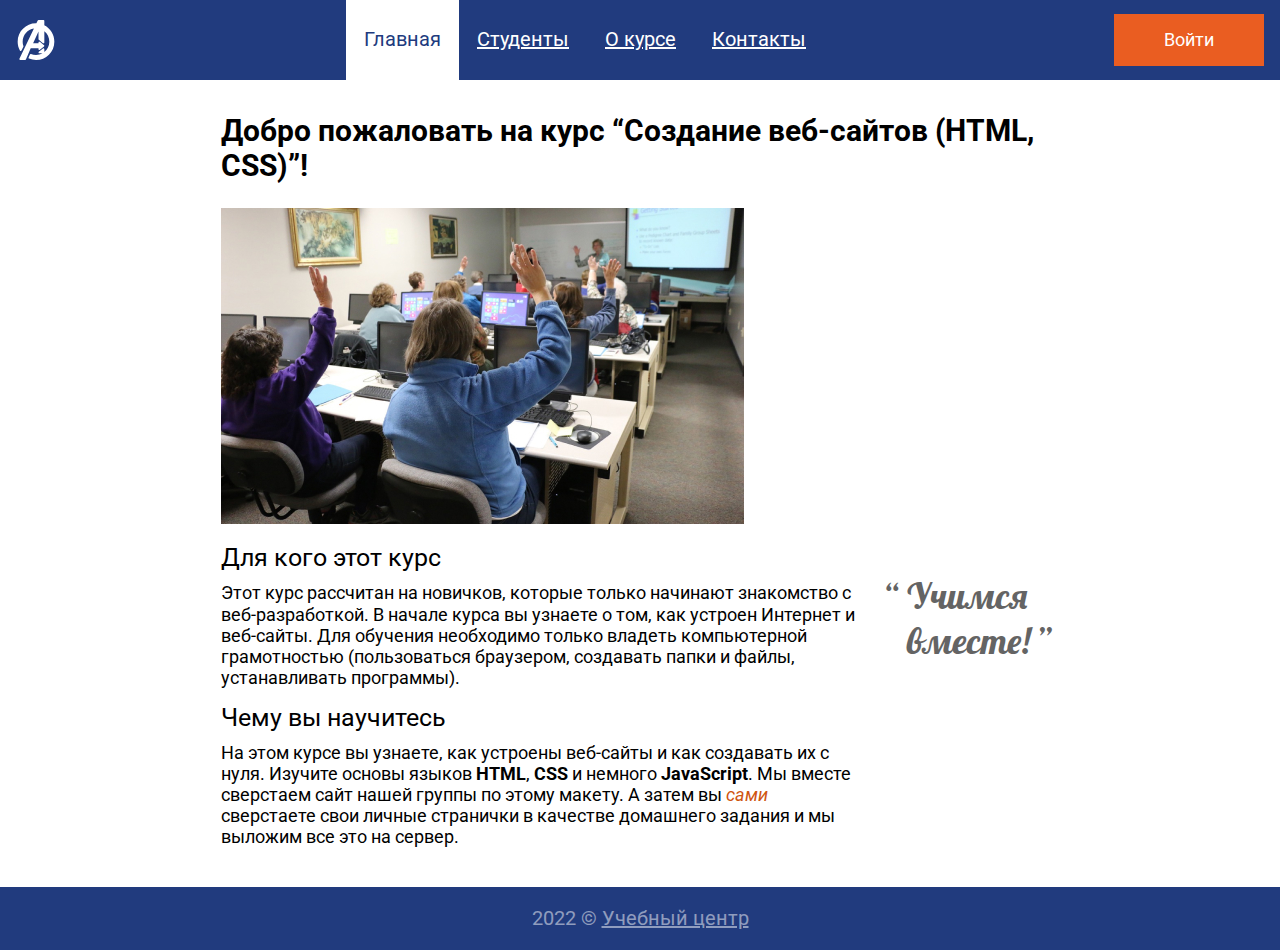
==== index.html @ 05ec51fe "Lesson20" ====
<!DOCTYPE html>
<html lang="ru">

<head>
  <title>Сайт группы</title>
  <meta charset="UTF-8">
  <meta name="viewport" content="width=device-width, initial-scale=1.0">
  <meta http-equiv="X-UA-Compatible" content="IE=edge">
  <meta name="viewport" content="width=device-width, initial-scale=1.0">
  <link rel="preconnect" href="https://fonts.googleapis.com">
  <link rel="preconnect" href="https://fonts.gstatic.com" crossorigin>
  <link href="https://fonts.googleapis.com/css2?family=Lobster&family=Roboto:ital,wght@0,400;0,700;1,400&display=swap"
    rel="stylesheet">
  <script defer src="js/login-popup.js"></script>
</head>

<body class="page">
  <link rel="stylesheet" href="css/style.css">
  <header class="header">
    <img class="site-logo" src="img/action_avengers_book_comic_marvel_movie_icon_183140.svg" alt="Логотип">
    <ul class="site-menu">
      <li><a class="menu-link-active" href="#">Главная</a></li>
      <li><a class="menu-link" href="pages/students.html">Студенты</a></li>
      <li><a class="menu-link" href="pages/about.html">О курсе</a></li>
      <li><a class="menu-link" href="pages/contacts.html">Контакты</a></li>
    </ul>
    <a href="#" class="btn-text inactive-link">Войти</a>
  </header>

  <!-- Form -->
  <div class="background-popup visuallyhidden">
    <div class="login-popup">
      <div class="heading-group">
        <h2 class="login-heading">Войти на сайт</h2>
        <svg class="close-icon" width="24" height="24" viewBox="0 0 24 24" xmlns="http://www.w3.org/2000/svg">
          <path class="st0" d="M19.5,18.5L13.1,12l6.5-6.5c0.3-0.3,0.3-0.8,0-1.1s-0.8-0.3-1.1,0L12,10.9L5.5,4.5c-0.3-0.3-0.8-0.3-1.1,0
        s-0.3,0.8,0,1.1l6.5,6.5l-6.5,6.5c-0.3,0.3-0.3,0.8,0,1.1c0.1,0.1,0.3,0.2,0.5,0.2s0.4-0.1,0.5-0.2l6.5-6.5l6.5,6.5
        c0.1,0.1,0.3,0.2,0.5,0.2s0.4-0.1,0.5-0.2C19.8,19.2,19.8,18.8,19.5,18.5z" />
        </svg>
      </div>
      <form class="login-form" action="http://localhost:8000/code.php" method="get">
        <input class="login-input" name="login" type="text" placeholder="Логин" required="">
        <input class="login-input" placeholder="Пароль" required="">
        <button class="btn-text" type="submit">Войти</button>
      </form>
    </div>
  </div>

  <main class="main">
    <h1 class="main-heading">Добро пожаловать на курс “Создание веб-сайтов (HTML, CSS)”!</h1>
    <img class="class-photo" src="img/class-2.jpg" alt="Фотография компьютерного класса">
    <div class="text-two-colomn">
      <div>
        <h2>Для кого этот курс</h2>
        <p class="intro-text">Этот курс рассчитан на новичков, которые только начинают знакомство с веб-разработкой. В
          начале курса вы узнаете о том, как устроен Интернет и веб-сайты.
          Для обучения необходимо только владеть компьютерной грамотностью (пользоваться браузером, создавать папки и
          файлы, устанавливать программы).</p>
        <h2>Чему вы научитесь</h2>
        <p class="intro-text">На этом курсе вы узнаете, как устроены веб-сайты и как создавать их с нуля. Изучите основы
          языков <strong>HTML</strong>, <strong>CSS</strong> и немного <strong>JavaScript</strong>. Мы вместе сверстаем
          сайт нашей группы по этому макету. А затем вы <em class="accent-text">сами</em> сверстаете свои личные
          странички в качестве домашнего задания и мы выложим все это на сервер.</p>
      </div>

      <!-- Quote -->
      <aside class="quote-block-for-desktop">
        <div class="quote-block-p1">
          <blockquote class="quote-text-1">
            &#8220;</blockquote>
          <blockquote class="quote-text-2">Учимся вместе!</blockquote>
        </div>
        <blockquote class="quote-text-1">&#8221;</blockquote>
      </aside>
    </div>
    <aside class="quote-block-for-mobile">
      <div class="quote-block-p1">
        <blockquote class="quote-text-1">
          &#8220;</blockquote>
        <blockquote class="quote-text-2">Учимся вместе!</blockquote>
      </div>
      <blockquote class="quote-text-1">&#8221;</blockquote>
    </aside>
  </main>

  <footer>
    <p class="copyright">2022 &copy; <a class="inoop-link" href="https://innopolis.university/">Учебный центр</a> </p>
  </footer>
</body>

</html>
---- css/style.css ----
.page {
    display: flex;
    flex-direction: column;
    min-height: 100vh;
    margin: 0;
    font-family: Roboto, sans-serif;
    line-height: 1.17;
    font-size: 18px;
}

/* Header */

.header {
    display: flex;
    box-sizing: border-box;
    background-color: rgb(33, 59, 126);
    flex-wrap: wrap;
    align-items: center;
    width: 100%;
    max-width: 1300px;
    min-height: 80px;
    margin: 0 auto;
    justify-content: space-between;
    padding: 0 16px;
}

.site-menu {
    display: flex;
    align-self: stretch;
    flex-wrap: wrap;
    list-style: none;
    margin: 0px;
    padding: 0px;
}

.site-menu>li {
    display: flex;
    min-height: 80px;
}

.menu-link {
    display: flex;
    align-items: center;
    font-size: 20px;
    color: rgb(255, 255, 255);
    padding: 0px 18px;
}

.menu-link-active {
    display: flex;
    align-items: center;
    font-size: 20px;
    color: rgb(33, 59, 126);
    background-color: rgb(255, 255, 255);
    text-decoration: none;
    padding: 0px 18px;
}

.menu-link:hover {
    color: rgb(33, 59, 126);
    background-color: rgb(255, 255, 255);
    text-decoration: none;
}

.site-logo {
    width: 40px;
    height: 40px;
}


/* Login Popup */

.background-popup {
    background: rgba(102, 102, 102, 0.5);
    width: 100vw;
    height: 100vh;
    position: absolute;
    top: 0;
    left: 0;
}

.heading-group {
    display: flex;
    flex-direction: row;
    align-items: center;
    width: 100%;
}

.close-icon .st0 {
    fill: rgb(100, 100, 100);
}

.close-icon:hover .st0 {
    fill: rgb(0, 0, 0);
}

.login-popup {
    position: absolute;
    z-index: 2;
    left: 50%;
    top: 50%;
    transform: translate(-50%, -50%);
    box-sizing: border-box;
    width: 100%;
    max-width: 500px;
    min-height: 418px;
    padding: 26px 28px 56px;
    background-color: rgb(255, 255, 255);
    border: 1px solid rgb(33, 59, 126);
    box-shadow: 5px 5px 4px rgba(0, 0, 0, 0.25);
}

.login-form {
    display: flex;
    flex-direction: column;
    gap: 56px;
    justify-content: center;
    align-items: center;
    margin: 36px 0px 0px 0px;
}

.login-input {
    display: flex;
    align-self: stretch;
    height: 55px;
    font-size: 24px;
    color: rgb(128, 128, 128);
    padding-left: 14px;
}


/* Buttons */

.btn-text {
    display: block;
    padding: 15px 50px;
    color: rgb(255, 255, 255);
    font-family: 'Roboto', sans-serif;
    background-color: rgb(234, 93, 33);
    font-size: 18px;
    font-weight: 400;
    text-decoration: none;
}

.btn-text:hover {
    background-color: rgb(189, 67, 15);
}

.login-form>.btn-text {
    border: none;
}

.active-link {
    color: rgb(33, 59, 126);
    background-color: rgb(255, 255, 255);
    text-decoration: none;
}

body {
    margin: 0;
}

.main {
    width: 100%;
    max-width: 911px;
    margin: 0 auto;
    flex-grow: 1;
    padding: 0 2em;
    box-sizing: border-box;
}

.login-button {
    justify-content: center;
    align-items: center;
    width: 153px;
    min-height: 50px;
    color: rgb(255, 255, 255);
    background-color: rgb(234, 93, 33);
    text-decoration: none;
}

.class-photo {
    width: 100%;
    max-width: 523px;
    height: 316px;
    object-fit: cover;
}


/* Typography */

.main-heading {
    font-weight: 700;
    font-size: 30px;
    margin-top: 33px;
    margin-bottom: 25px;
}

.intro-text {
    width: 100%;
    max-width: 634px;
    margin-bottom: 10px;
    margin-block-end: 0px;
    margin-block-start: 0px;
}

.intro-text>strong {
    font-weight: 700;
}

div>.intro-text:not(:last-child) {
    margin-bottom: 10px;
}

.accent-text {
    font-weight: 400;
    font-size: 18px;
    line-height: 1.17;
    color: rgb(207, 85, 16);
    font-style: italic;
}

h2 {
    font-weight: 400;
    font-size: 25px;
    line-height: 1.17;
    margin: 15px 0px 10px 0px;
}

.heading-group>h2 {
    font-size: 24px;
    height: 28px;
    margin: 0px;
    text-align: center;
    justify-self: auto;
    width: 100%;
}

.inoop-link {
    color: rgb(255, 255, 255, 0.5);
    font-size: 20px;
    line-height: 1.15;
}

.inoop-link:hover {
    color: rgb(255, 255, 255, 1);
}


/* Quote */

.quote-text-2 {
    font-family: lobster;
    color: #646464;
    font-size: 36px;
    line-height: 1.25;
    margin: 0px;
    margin-inline-start: 0px;
    margin-inline-end: 0px;
    width: 129px;
}

.quote-text-1 {
    font-family: lobster;
    color: rgb(100, 100, 100);
    font-size: 36px;
    line-height: 1.25;
    margin: 0px 0px 0px;
    margin-inline-start: 0px;
    margin-inline-end: 0px;
    width: 24px;
}

.quote-block-for-mobile {
    display: none;
}

.text-two-colomn {
    width: 100%;
    display: flex;
    justify-content: space-between;
    margin: 0px;
    margin-bottom: 0px;
}

.quote-block-p1 {
    display: flex;
    align-items: flex-start;
}

.quote-block-for-desktop {
    display: flex;
    align-items: flex-end;
    height: 135px;
}


/* Students */

.main-students-page {
    box-sizing: border-box;
    width: 100%;
    max-width: 1300px;
    margin: 0 auto;
    flex-grow: 1;
    padding: 0 2em;
    box-sizing: border-box;
    margin-bottom: 52px;
}

.student {
    display: flex;
    flex-direction: column;
    align-self: flex-end;
    row-gap: 8px;
}

div>span {
    text-align: center;
    width: 100%;
    font-size: 20px;
}

.students {
    display: flex;
    flex-wrap: wrap;
    gap: 50px;
}

.students-photo {
    width: 200px;
    height: 270px;
    object-fit: cover;
}

.student-tag {
    text-transform: uppercase;
    color: rgb(255, 255, 255);
    background-color: rgb(58, 168, 40);
    border-radius: 20px;
    text-align: right;
    width: fit-content;
    align-self: flex-end;
    padding: 0px 10px 0px 10px;
    margin: 0px -9px -18px 0px;
    z-index: 1;
}


/* Footer */

footer {
    display: flex;
    flex-wrap: nowrap;
    box-sizing: border-box;
    max-width: 100%;
    width: 1300px;
    min-height: 60px;
    align-items: center;
    margin: 0 auto;
    background-color: rgb(33, 59, 126);
    padding: 0 16px;
    justify-content: center;
    margin: 40px 0px 0px 0px;
}

.copyright {
    color: rgb(255, 255, 255, 0.5);
    font-size: 20px;
    line-height: 1.15;
}


/* Responsive */

@media screen and (max-width: 740px)and (min-width: 20px) {
    .site-logo {
        width: 100%;
        display: flex;
        align-items: center;
        padding: 10px 0px 10px 10px;
    }

    .header {
        width: 100%;
        display: flex;
        align-items: center;
        padding: 1em 10px;
        row-gap: 1em;
    }

    .btn-text {
        width: 100%;
        display: flex;
        justify-content: center;
    }

    .site-menu {
        align-self: stretch;
        display: flex;
        justify-content: center;
        flex-wrap: wrap;
        list-style: none;
        margin: 0;
        padding: 0;
    }

    .text-two-colomn {
        width: 100%;
        display: flex;
        justify-content: space-between;
        margin: 0px;
        margin: 0px 0px 48px 0px;
    }

    .quote-block-for-desktop {
        display: none;
    }

    .quote-block-for-mobile {
        display: flex;
        height: 135px;
        width: 100%;
        justify-content: center;
        align-items: center;
    }
}


/* JS */

.visuallyhidden {
    border: 0;
    clip: rect(0 0 0 0);
    height: 1px;
    margin: -1px;
    overflow: hidden;
    padding: 0;
    position: absolute;
    width: 1px;
}
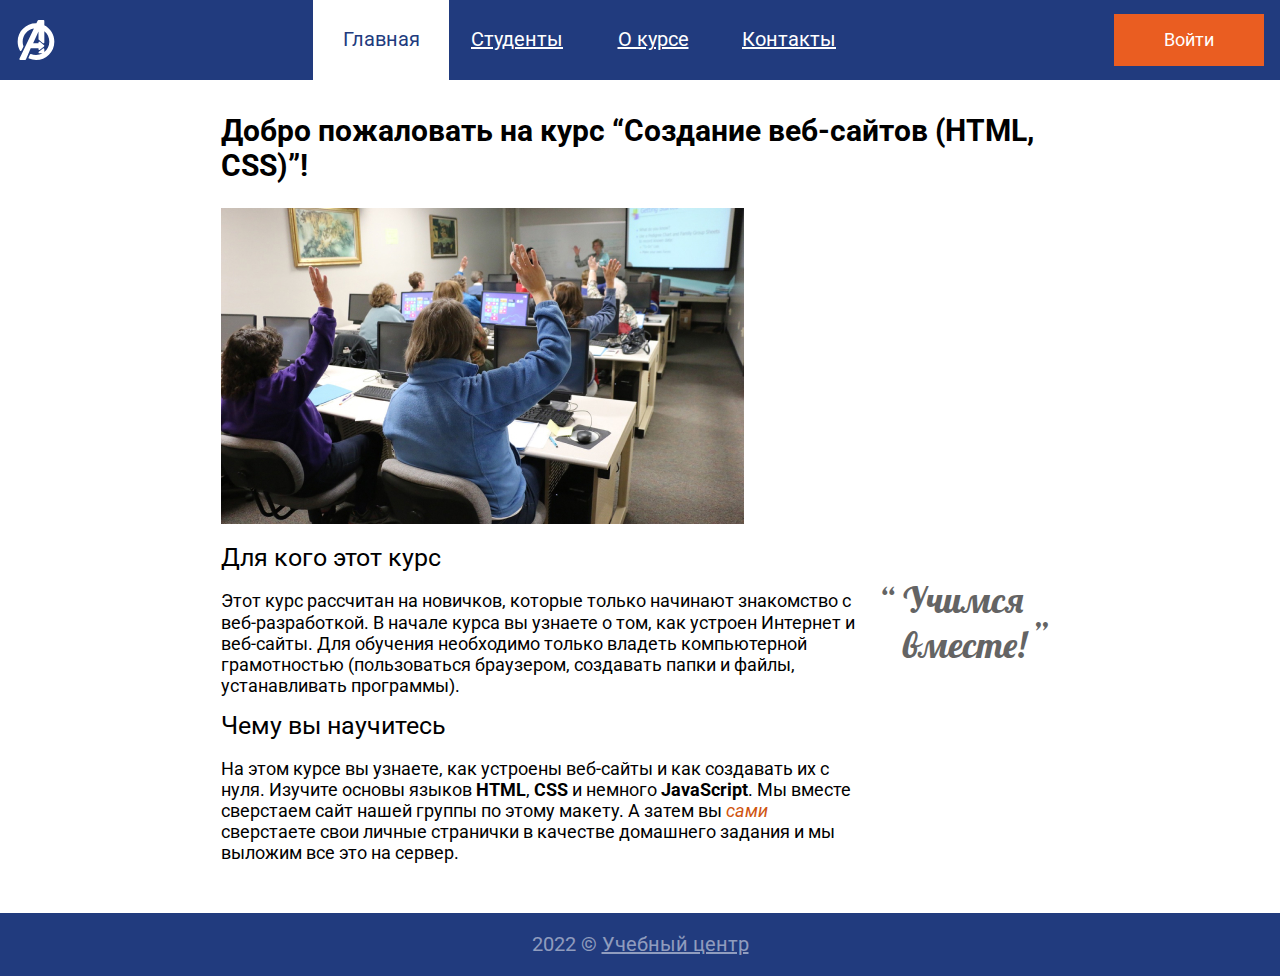
==== commit 8d874d6d: "Add files via upload" ====
--- a/index.html
+++ b/index.html
@@ -28,22 +28,22 @@
   </header>
 
   <!-- Form -->
-  <div class="background-popup visuallyhidden">
-    <div class="login-popup">
-      <div class="heading-group">
-        <h2 class="login-heading">Войти на сайт</h2>
-        <svg class="close-icon" width="24" height="24" viewBox="0 0 24 24" xmlns="http://www.w3.org/2000/svg">
-          <path class="st0" d="M19.5,18.5L13.1,12l6.5-6.5c0.3-0.3,0.3-0.8,0-1.1s-0.8-0.3-1.1,0L12,10.9L5.5,4.5c-0.3-0.3-0.8-0.3-1.1,0
+  <div class="login-popup visuallyhidden">
+    <div class="heading-group">
+      <h2 class="login-heading">Войти на сайт</h2>
+      <svg class="close-icon" width="24" height="24" viewBox="0 0 24 24" xmlns="http://www.w3.org/2000/svg">
+        <path class="st0" d="M19.5,18.5L13.1,12l6.5-6.5c0.3-0.3,0.3-0.8,0-1.1s-0.8-0.3-1.1,0L12,10.9L5.5,4.5c-0.3-0.3-0.8-0.3-1.1,0
         s-0.3,0.8,0,1.1l6.5,6.5l-6.5,6.5c-0.3,0.3-0.3,0.8,0,1.1c0.1,0.1,0.3,0.2,0.5,0.2s0.4-0.1,0.5-0.2l6.5-6.5l6.5,6.5
         c0.1,0.1,0.3,0.2,0.5,0.2s0.4-0.1,0.5-0.2C19.8,19.2,19.8,18.8,19.5,18.5z" />
-        </svg>
-      </div>
-      <form class="login-form" action="http://localhost:8000/code.php" method="get">
-        <input class="login-input" name="login" type="text" placeholder="Логин" required="">
-        <input class="login-input" placeholder="Пароль" required="">
-        <button class="btn-text" type="submit">Войти</button>
-      </form>
+      </svg>
     </div>
+    <form class="login-form" action="http://localhost:8000/code.php" method="get">
+      <input class="login-input" name="login" type="text" placeholder="Логин" required="">
+      <input class="login-input" placeholder="Пароль" required="">
+      <button class="btn-text" type="submit">Войти</button>
+    </form>
+  </div>
+  <div class="background-popup visuallyhidden">
   </div>
 
   <main class="main">
@@ -64,23 +64,13 @@
       </div>
 
       <!-- Quote -->
-      <aside class="quote-block-for-desktop">
-        <div class="quote-block-p1">
-          <blockquote class="quote-text-1">
-            &#8220;</blockquote>
-          <blockquote class="quote-text-2">Учимся вместе!</blockquote>
-        </div>
-        <blockquote class="quote-text-1">&#8221;</blockquote>
+      <aside class="quote-block">
+        <p class="quote-text-sign">
+          &#8220;</p>
+        <blockquote class="quote-text">Учимся вместе!</blockquote>
+        <p class="quote-text sign-down">&#8221;</p>
       </aside>
     </div>
-    <aside class="quote-block-for-mobile">
-      <div class="quote-block-p1">
-        <blockquote class="quote-text-1">
-          &#8220;</blockquote>
-        <blockquote class="quote-text-2">Учимся вместе!</blockquote>
-      </div>
-      <blockquote class="quote-text-1">&#8221;</blockquote>
-    </aside>
   </main>
 
   <footer>
--- a/css/style.css
+++ b/css/style.css
@@ -1,12 +1,17 @@
 .page {
     display: flex;
     flex-direction: column;
+    justify-content: center;
     min-height: 100vh;
     margin: 0;
     font-family: Roboto, sans-serif;
     line-height: 1.17;
     font-size: 18px;
-}
+    color: rgb(0, 0, 0);
+    font-weight: 400;
+}
+
+
 
 /* Header */
 
@@ -22,15 +27,18 @@
     margin: 0 auto;
     justify-content: space-between;
     padding: 0 16px;
+    font-size: 20px;
 }
 
 .site-menu {
     display: flex;
     align-self: stretch;
+    justify-content: center;
     flex-wrap: wrap;
     list-style: none;
     margin: 0px;
     padding: 0px;
+    flex: 1 1 0;
 }
 
 .site-menu>li {
@@ -40,16 +48,21 @@
 
 .menu-link {
     display: flex;
+    min-width: 100px;
     align-items: center;
-    font-size: 20px;
+    justify-items: center;
+    justify-content: center;
+    text-align: center;
     color: rgb(255, 255, 255);
     padding: 0px 18px;
 }
 
 .menu-link-active {
     display: flex;
+    min-width: 100px;
     align-items: center;
-    font-size: 20px;
+    justify-content: center;
+    text-align: center;
     color: rgb(33, 59, 126);
     background-color: rgb(255, 255, 255);
     text-decoration: none;
@@ -68,64 +81,67 @@
 }
 
 
-/* Login Popup */
-
-.background-popup {
-    background: rgba(102, 102, 102, 0.5);
-    width: 100vw;
-    height: 100vh;
-    position: absolute;
-    top: 0;
-    left: 0;
-}
-
-.heading-group {
-    display: flex;
-    flex-direction: row;
-    align-items: center;
-    width: 100%;
-}
-
-.close-icon .st0 {
-    fill: rgb(100, 100, 100);
-}
-
-.close-icon:hover .st0 {
-    fill: rgb(0, 0, 0);
-}
-
-.login-popup {
-    position: absolute;
-    z-index: 2;
-    left: 50%;
-    top: 50%;
-    transform: translate(-50%, -50%);
-    box-sizing: border-box;
-    width: 100%;
-    max-width: 500px;
-    min-height: 418px;
-    padding: 26px 28px 56px;
-    background-color: rgb(255, 255, 255);
-    border: 1px solid rgb(33, 59, 126);
-    box-shadow: 5px 5px 4px rgba(0, 0, 0, 0.25);
-}
-
-.login-form {
-    display: flex;
-    flex-direction: column;
-    gap: 56px;
-    justify-content: center;
-    align-items: center;
-    margin: 36px 0px 0px 0px;
-}
-
-.login-input {
-    display: flex;
-    align-self: stretch;
-    height: 55px;
+/* Typography */
+
+.main-heading {
+    font-weight: 700;
+    font-size: 30px;
+    margin-top: 33px;
+    margin-bottom: 25px;
+}
+
+.intro-text {
+    width: 100%;
+    max-width: 634px;
+    margin-bottom: 10px;
+}
+
+.intro-text>strong {
+    font-weight: 700;
+}
+
+div>.intro-text:not(:last-child) {
+    margin-bottom: 10px;
+}
+
+.accent-text {
+    line-height: 1.17;
+    color: rgb(207, 85, 16);
+    font-style: italic;
+}
+
+h2 {
+    font-weight: 400;
+    font-size: 25px;
+    line-height: 1.17;
+    margin: 15px 0px 10px 0px;
+}
+
+h1>h2 {
+    margin-bottom: 15px;
+}
+
+.heading-group>h2 {
     font-size: 24px;
-    color: rgb(128, 128, 128);
-    padding-left: 14px;
+    height: 28px;
+    margin: 0px;
+    text-align: center;
+    justify-self: auto;
+    width: 100%;
+}
+
+.inoop-link {
+    color: rgb(255, 255, 255, 0.5);
+    font-size: 20px;
+    line-height: 1.15;
+}
+
+.inoop-link:hover {
+    color: rgb(255, 255, 255, 1);
+}
+
+address {
+    font-style: normal;
 }
 
 
@@ -187,95 +203,10 @@
 }
 
 
-/* Typography */
-
-.main-heading {
-    font-weight: 700;
-    font-size: 30px;
-    margin-top: 33px;
-    margin-bottom: 25px;
-}
-
-.intro-text {
-    width: 100%;
-    max-width: 634px;
-    margin-bottom: 10px;
-    margin-block-end: 0px;
-    margin-block-start: 0px;
-}
-
-.intro-text>strong {
-    font-weight: 700;
-}
-
-div>.intro-text:not(:last-child) {
-    margin-bottom: 10px;
-}
-
-.accent-text {
-    font-weight: 400;
-    font-size: 18px;
-    line-height: 1.17;
-    color: rgb(207, 85, 16);
-    font-style: italic;
-}
-
-h2 {
-    font-weight: 400;
-    font-size: 25px;
-    line-height: 1.17;
-    margin: 15px 0px 10px 0px;
-}
-
-.heading-group>h2 {
-    font-size: 24px;
-    height: 28px;
-    margin: 0px;
-    text-align: center;
-    justify-self: auto;
-    width: 100%;
-}
-
-.inoop-link {
-    color: rgb(255, 255, 255, 0.5);
-    font-size: 20px;
-    line-height: 1.15;
-}
-
-.inoop-link:hover {
-    color: rgb(255, 255, 255, 1);
-}
-
-
-/* Quote */
-
-.quote-text-2 {
-    font-family: lobster;
-    color: #646464;
-    font-size: 36px;
-    line-height: 1.25;
-    margin: 0px;
-    margin-inline-start: 0px;
-    margin-inline-end: 0px;
-    width: 129px;
-}
-
-.quote-text-1 {
-    font-family: lobster;
-    color: rgb(100, 100, 100);
-    font-size: 36px;
-    line-height: 1.25;
-    margin: 0px 0px 0px;
-    margin-inline-start: 0px;
-    margin-inline-end: 0px;
-    width: 24px;
-}
-
-.quote-block-for-mobile {
-    display: none;
-}
+/* Index */
 
 .text-two-colomn {
+    flex-wrap: wrap;
     width: 100%;
     display: flex;
     justify-content: space-between;
@@ -283,15 +214,40 @@
     margin-bottom: 0px;
 }
 
-.quote-block-p1 {
-    display: flex;
-    align-items: flex-start;
-}
-
-.quote-block-for-desktop {
-    display: flex;
-    align-items: flex-end;
-    height: 135px;
+.text-two-colomn>div {
+    margin-right: 20px;
+}
+
+
+/* Quote */
+
+.quote-block {
+    font-family: lobster;
+    font-size: 36px;
+    line-height: 1.25;
+    color: #646464;
+    width: 100%;
+    margin-top: 49px;
+    flex-direction: row;
+    justify-content: center;
+    display: flex;
+    flex: 1 1 0;
+}
+
+
+.quote-text {
+    margin: 0px;
+    width: 129px;
+}
+
+.quote-text-sign {
+    margin: 0px;
+    width: 24px;
+}
+
+.sign-down {
+    margin-top: 36px;
+    width: 24px;
 }
 
 
@@ -310,12 +266,33 @@
 
 .student {
     display: flex;
+    max-width: 375px;
     flex-direction: column;
     align-self: flex-end;
+    justify-content: center;
     row-gap: 8px;
-}
-
-div>span {
+    color: rgb(0, 0, 255);
+    text-decoration: none;
+    flex: 1 1 0;
+}
+
+.student img {
+    width: 100%;
+    max-width: 375px;
+    min-width: 200px;
+    height: auto;
+    max-height: 480px;
+}
+
+.student:hover {
+    color: rgb(13, 104, 51);
+}
+
+.student:hover img {
+    scale: 102%;
+}
+
+.student>span {
     text-align: center;
     width: 100%;
     font-size: 20px;
@@ -323,8 +300,10 @@
 
 .students {
     display: flex;
+    align-content: flex-start;
     flex-wrap: wrap;
-    gap: 50px;
+    gap: 32px;
+
 }
 
 .students-photo {
@@ -347,6 +326,181 @@
 }
 
 
+/* About page */
+
+.about-page {
+    box-sizing: border-box;
+    width: 100%;
+    max-width: 800px;
+    margin: 0 auto;
+    flex-grow: 1;
+    padding: 0 2em;
+    box-sizing: border-box;
+    margin-bottom: 52px;
+}
+
+.thumb-wrap {
+    position: relative;
+    padding-bottom: 56.25%;
+    height: 0;
+    overflow: hidden;
+}
+
+.thumb-wrap iframe {
+    position: absolute;
+    top: 0;
+    left: 0;
+    width: 100%;
+    height: 100%;
+    border-width: 0;
+    outline-width: 0;
+}
+
+
+/* Contacts */
+
+.contacts-page {
+    box-sizing: border-box;
+    width: 100%;
+    flex-grow: 1;
+    box-sizing: border-box;
+}
+
+.contacts-page>h1 {
+    max-width: 800px;
+    margin: 0 auto;
+    margin-top: 33px;
+    margin-bottom: 25px;
+    padding: 0 1em;
+}
+
+.contacts-page>h2 {
+    max-width: 800px;
+    margin: 0 auto;
+    margin-top: 33px;
+    padding: 0 1em;
+}
+
+.contacts-page>address {
+    max-width: 800px;
+    margin: 0 auto;
+    padding: 0 1em;
+}
+
+.maps {
+    width: 100%;
+    max-width: 1300px;
+    margin: 0 auto;
+    height: 50vh;
+    z-index: 0;
+}
+
+.contact-text {
+    display: flex;
+    align-content: center;
+    column-gap: 4px;
+    color: rgb(0, 0, 255);
+}
+
+.contact-text:hover {
+    color: rgb(13, 104, 51);
+    text-decoration-line: none;
+}
+
+.phone-icon {
+    width: 24px;
+    height: 24px;
+}
+
+/*  My Own Page */
+
+.button-back {
+    color: rgb(0, 0, 0);
+}
+.button-back:hover {
+    color: rgb(9, 84, 29);
+}
+
+.krasivo {
+    color: rgb(0, 0, 255)
+}
+
+table {
+    border: 2px solid rgb(127, 255, 212);
+    border-collapse: collapse;
+    margin: 16px;
+}
+
+tr {
+    border: 2px solid rgb(127, 255, 212);
+    border-collapse: collapse;
+    padding-left: 16px;
+}
+
+td {
+    border: 2px solid rgb(127, 255, 212);
+    border-collapse: collapse;
+    padding: 16px;
+}
+
+.pic {
+    width: 20%;
+    height: auto;
+}
+
+.feedback-form {
+    margin: 0 auto;
+    width: 400px;
+    padding: 1em;
+    border: 1px solid #CCC;
+    border-radius: 1em;
+}
+
+div+div {
+    margin-top: 1em;
+}
+
+label.form {
+    display: inline-block;
+    width: 90px;
+    text-align: right;
+}
+
+input.form,
+textarea {
+    font: 1em sans-serif;
+    width: 300px;
+    border: 1px solid #999;
+    -moz-box-sizing: border-box;
+    box-sizing: border-box;
+}
+
+input:focus,
+textarea:focus {
+    border-color: #000;
+}
+
+textarea {
+    vertical-align: top;
+    height: 5em;
+    resize: vertical;
+}
+
+.button {
+    padding-left: 90px;
+}
+
+button {
+    margin-left: .5em;
+}
+
+.bi {
+    background-image: url(../img/bag.png);
+    background-size: 25px;
+    background-repeat: initial;
+}
+
+
 /* Footer */
 
 footer {
@@ -357,6 +511,7 @@
     width: 1300px;
     min-height: 60px;
     align-items: center;
+    align-self: center;
     margin: 0 auto;
     background-color: rgb(33, 59, 126);
     padding: 0 16px;
@@ -373,7 +528,7 @@
 
 /* Responsive */
 
-@media screen and (max-width: 740px)and (min-width: 20px) {
+@media screen and (max-width: 780px)and (min-width: 20px) {
     .site-logo {
         width: 100%;
         display: flex;
@@ -388,6 +543,22 @@
         padding: 1em 10px;
         row-gap: 1em;
     }
+
+    .site-menu>li {
+        display: flex;
+        min-height: 80px;
+        padding: 0;
+        flex: 1 1 0;
+    }
+
+    .menu-link {
+        flex: 1 1 0;
+    }
+
+    .menu-link-active {
+        flex: 1 1 0;
+    }
+
 
     .btn-text {
         width: 100%;
@@ -408,22 +579,72 @@
     .text-two-colomn {
         width: 100%;
         display: flex;
-        justify-content: space-between;
-        margin: 0px;
+        gap: 0px;
         margin: 0px 0px 48px 0px;
     }
-
-    .quote-block-for-desktop {
-        display: none;
-    }
-
-    .quote-block-for-mobile {
-        display: flex;
-        height: 135px;
-        width: 100%;
-        justify-content: center;
-        align-items: center;
-    }
+}
+
+
+/* Login Popup */
+
+.background-popup {
+    background: rgba(102, 102, 102, 0.5);
+    width: 100vw;
+    height: 100vh;
+    position: absolute;
+    top: 0;
+    left: 0;
+    z-index: 1;
+}
+
+.heading-group {
+    display: flex;
+    flex-direction: row;
+    align-items: center;
+    width: 100%;
+}
+
+.close-icon .st0 {
+    fill: rgb(100, 100, 100);
+}
+
+.close-icon:hover .st0 {
+    fill: rgb(0, 0, 0);
+}
+
+.login-popup {
+    position: absolute;
+    z-index: 4;
+    left: 50%;
+    top: 50%;
+    transform: translate(-50%, -50%);
+    box-sizing: border-box;
+    width: 100%;
+    max-width: 500px;
+    min-height: 418px;
+    padding: 26px 28px 56px;
+    background-color: rgb(255, 255, 255);
+    border: 1px solid rgb(33, 59, 126);
+    box-shadow: 5px 5px 4px rgba(0, 0, 0, 0.25);
+}
+
+.login-form {
+    display: flex;
+    flex-direction: column;
+    gap: 56px;
+    justify-content: center;
+    align-items: center;
+    margin: 36px 0px 0px 0px;
+
+}
+
+.login-input {
+    display: flex;
+    align-self: stretch;
+    height: 55px;
+    font-size: 24px;
+    color: rgb(128, 128, 128);
+    padding-left: 14px;
 }
 
 
@@ -438,4 +659,5 @@
     padding: 0;
     position: absolute;
     width: 1px;
+    z-index: 2;
 }